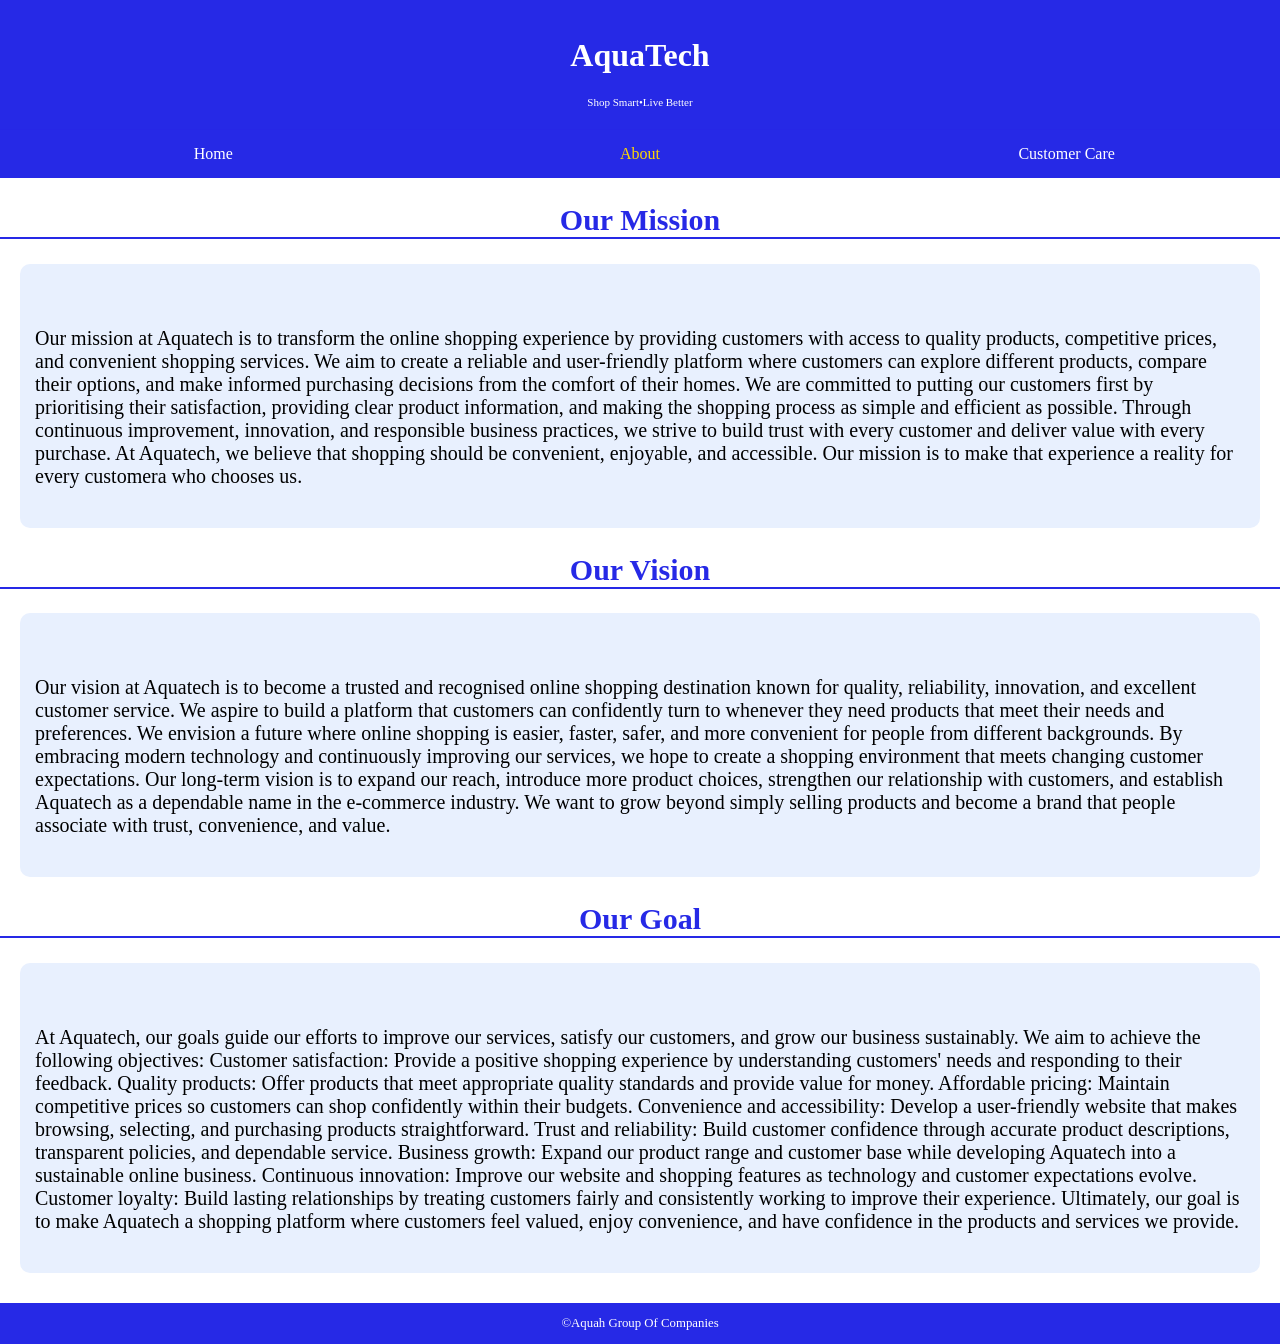
==== about.html @ f67671f9 "Add files via upload" ====
<!DOCTYPE html>
<html lang="en">
<head>
    <meta charset="UTF-8">
    <title>AquaTech</title>
    <link rel="stylesheet" href="style.css">
</head>
<body>
     <header>
        <h1>AquaTech</h1>
        <p id="motto">Shop Smart•Live Better</p>
    </header>
    <nav>
        <ul>
            <li><a href="Home.html" >Home</a></li>
            <li><a href="#" id="active">About</a></li>
            <li><a href="custcare.html">Customer Care</a></li>
        </ul>
    </nav>
    <section>
    <h2>Our Mission</h2>
    <div class="about">
     <img src="Images/img1.png" alt=""> <br>  
    <p>Our mission at Aquatech is to transform the online shopping experience by providing customers with access to quality products, competitive prices, and convenient shopping services. We aim to create a reliable and user-friendly platform where customers can explore different products, compare their options, and make informed purchasing decisions from the comfort of their homes.
We are committed to putting our customers first by prioritising their satisfaction, providing clear product information, and making the shopping process as simple and efficient as possible. Through continuous improvement, innovation, and responsible business practices, we strive to build trust with every customer and deliver value with every purchase.
At Aquatech, we believe that shopping should be convenient, enjoyable, and accessible. Our mission is to make that experience a reality for every customera who chooses us.</p>
    </div>
    </section>
    <h2>Our Vision</h2>
    <section>
        <div class="about">
          <img src="Images/img2.png" alt="">
          <p>Our vision at Aquatech is to become a trusted and recognised online shopping destination known for quality, reliability, innovation, and excellent customer service. We aspire to build a platform that customers can confidently turn to whenever they need products that meet their needs and preferences.
We envision a future where online shopping is easier, faster, safer, and more convenient for people from different backgrounds. By embracing modern technology and continuously improving our services, we hope to create a shopping environment that meets changing customer expectations.
Our long-term vision is to expand our reach, introduce more product choices, strengthen our relationship with customers, and establish Aquatech as a dependable name in the e-commerce industry. We want to grow beyond simply selling products and become a brand that people associate with trust, convenience, and value.</p>  
        </div>
    </section>
    <h2>Our Goal</h2>
    <section>
        <div class="about">
            <img src="Images/img3.png" alt="">
            <p>
                At Aquatech, our goals guide our efforts to improve our services, satisfy our customers, and grow our business sustainably. We aim to achieve the following objectives:
Customer satisfaction: Provide a positive shopping experience by understanding customers' needs and responding to their feedback.
Quality products: Offer products that meet appropriate quality standards and provide value for money.
Affordable pricing: Maintain competitive prices so customers can shop confidently within their budgets.
Convenience and accessibility: Develop a user-friendly website that makes browsing, selecting, and purchasing products straightforward.
Trust and reliability: Build customer confidence through accurate product descriptions, transparent policies, and dependable service.
Business growth: Expand our product range and customer base while developing Aquatech into a sustainable online business.
Continuous innovation: Improve our website and shopping features as technology and customer expectations evolve.
Customer loyalty: Build lasting relationships by treating customers fairly and consistently working to improve their experience.
Ultimately, our goal is to make Aquatech a shopping platform where customers feel valued, enjoy convenience, and have confidence in the products and services we provide.
            </p>
        </div>
    </section>
    <footer>
        ©Aquah Group Of Companies 
    </footer>
</body>
</html>
---- style.css ----
table ,th,tr,td {
            border:1px solid;
            border-collapse:collapse;
            padding:1em;
            width:100%;
            height:90px;
        }
        #head {
            background-color:#2629e6;
            color:white;
            
        }
        
        input {
            width:90%;
        }
        
        header {
            background-color:#2629e6;
            padding:1em;
            color:white;
            text-align:center;
            border-bottom:1px solid #2627e6;
            padding-bottom:10px;
            
            
           
           
        }
        body {
            margin:0px;
            taxt-align:center;
        }
        
        table {margin-top:40px;
            
        }
        
        footer {background-color:#2629e6;
        padding:1em;
        color:white;
        text-align:center;
        font-size:0.8em;
        margin-top:30px;
            
        }
        
        button{
            color:white;
            background-color:#2629e6;
            padding:5px;
            margin-top:5px;
            border:none;
            border-radius:8px;
            box-shadow:2px 2px 5px black;
        }
        
        h2 {
            font-size:30px;
            color:#2629e6;
            text-align:center;
            border-bottom:2px solid #2629e6;
        }
        
        #button {
            width:80%;
            text-align:center;
            padding; 30px;
            font-size:18px;
            padding-top:20px;
            padding-bottom:20px;
            border-radius:8px;
        }
        
        #butc {text-align:center;
            
        }
        
          #check {text-align:center;
        color:#2629e
        font-size:25px;
        margin:10px;
        padding:8px;
            
        }
        nav {
            background-color:#2629e6;
        }
       
      nav ul {
    display: grid;
    grid-template-columns: repeat(3, 1fr);
    list-style: none;
    padding: 0;
    margin: 0;
}

nav a {
    display: block;
    text-align: center;
    padding: 15px 0;
    color: white;
    text-decoration: none;
} 
 
 
 nav a:hover{
     background-color:#5582ff;
 }
    
 table   img {
    width: 150px;
    height: auto; /* Keeps the image proportions correct */
    border-radius: 10px;
    box-shadow:2px 2px 8px black;
}


.about {
    background-color:#e8f0fe;
    margin:0 20px;
    border-radius:10px;
    padding:20px 15px;
    font-size:20px;
    box-shadow:2px 2px 8px back;
}


.about img {
    border-radius:10px;
    width:100%;
    height:auto;
}

#motto {
    font-size:11px;
}


#form {
    width: 400px;
    height: 450px;
    background-color: #e8f0fe;
    margin: 30px auto;
    padding: 20px;
    text-align:center;
    border-radius:10px;
}
    form input {
        width:50%;
        height:1.5em;
    }
    
    
  
    
    
    
    #submit {
        background-color:#2629e6;
        padding:15px;
        color:white;
        font-size:15px;
        border:none;
        box-shadow:2px 2px 8px black;
        width:40%;
    }


  #active {
      color:gold;
  }
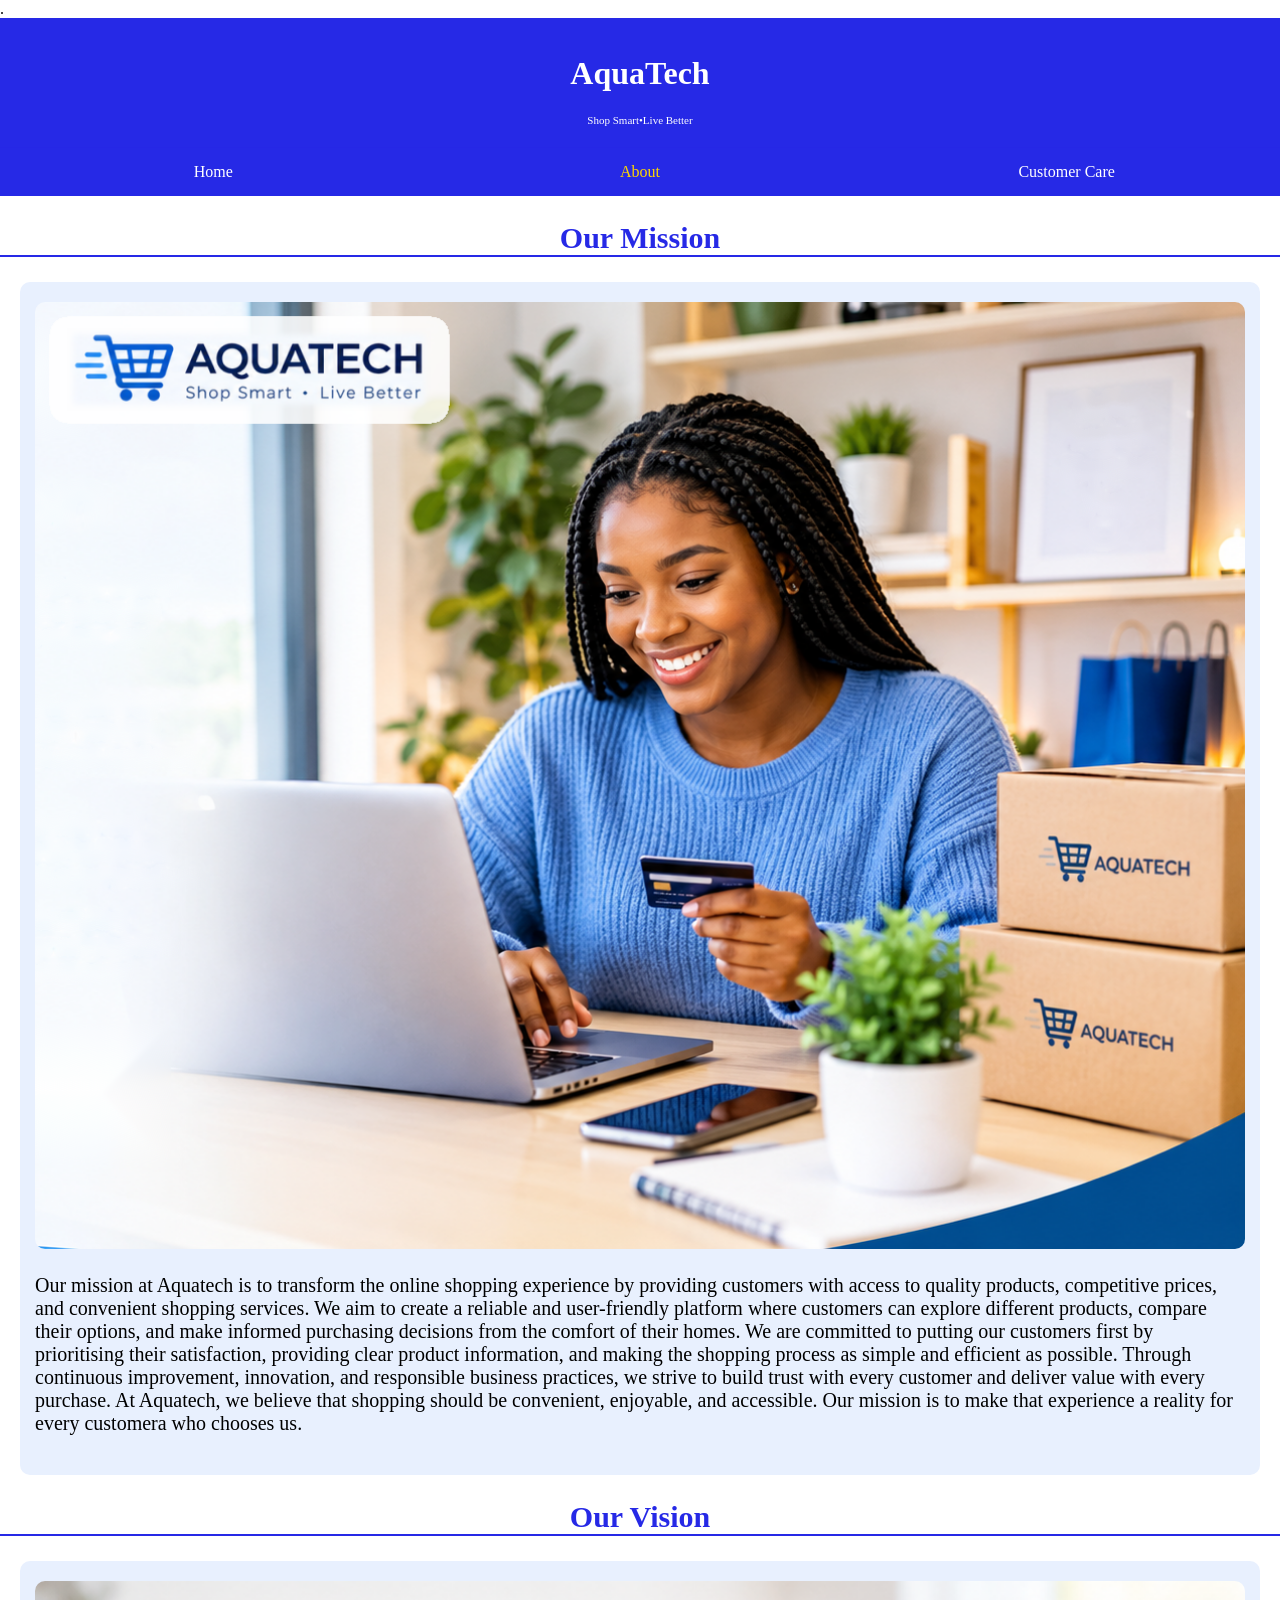
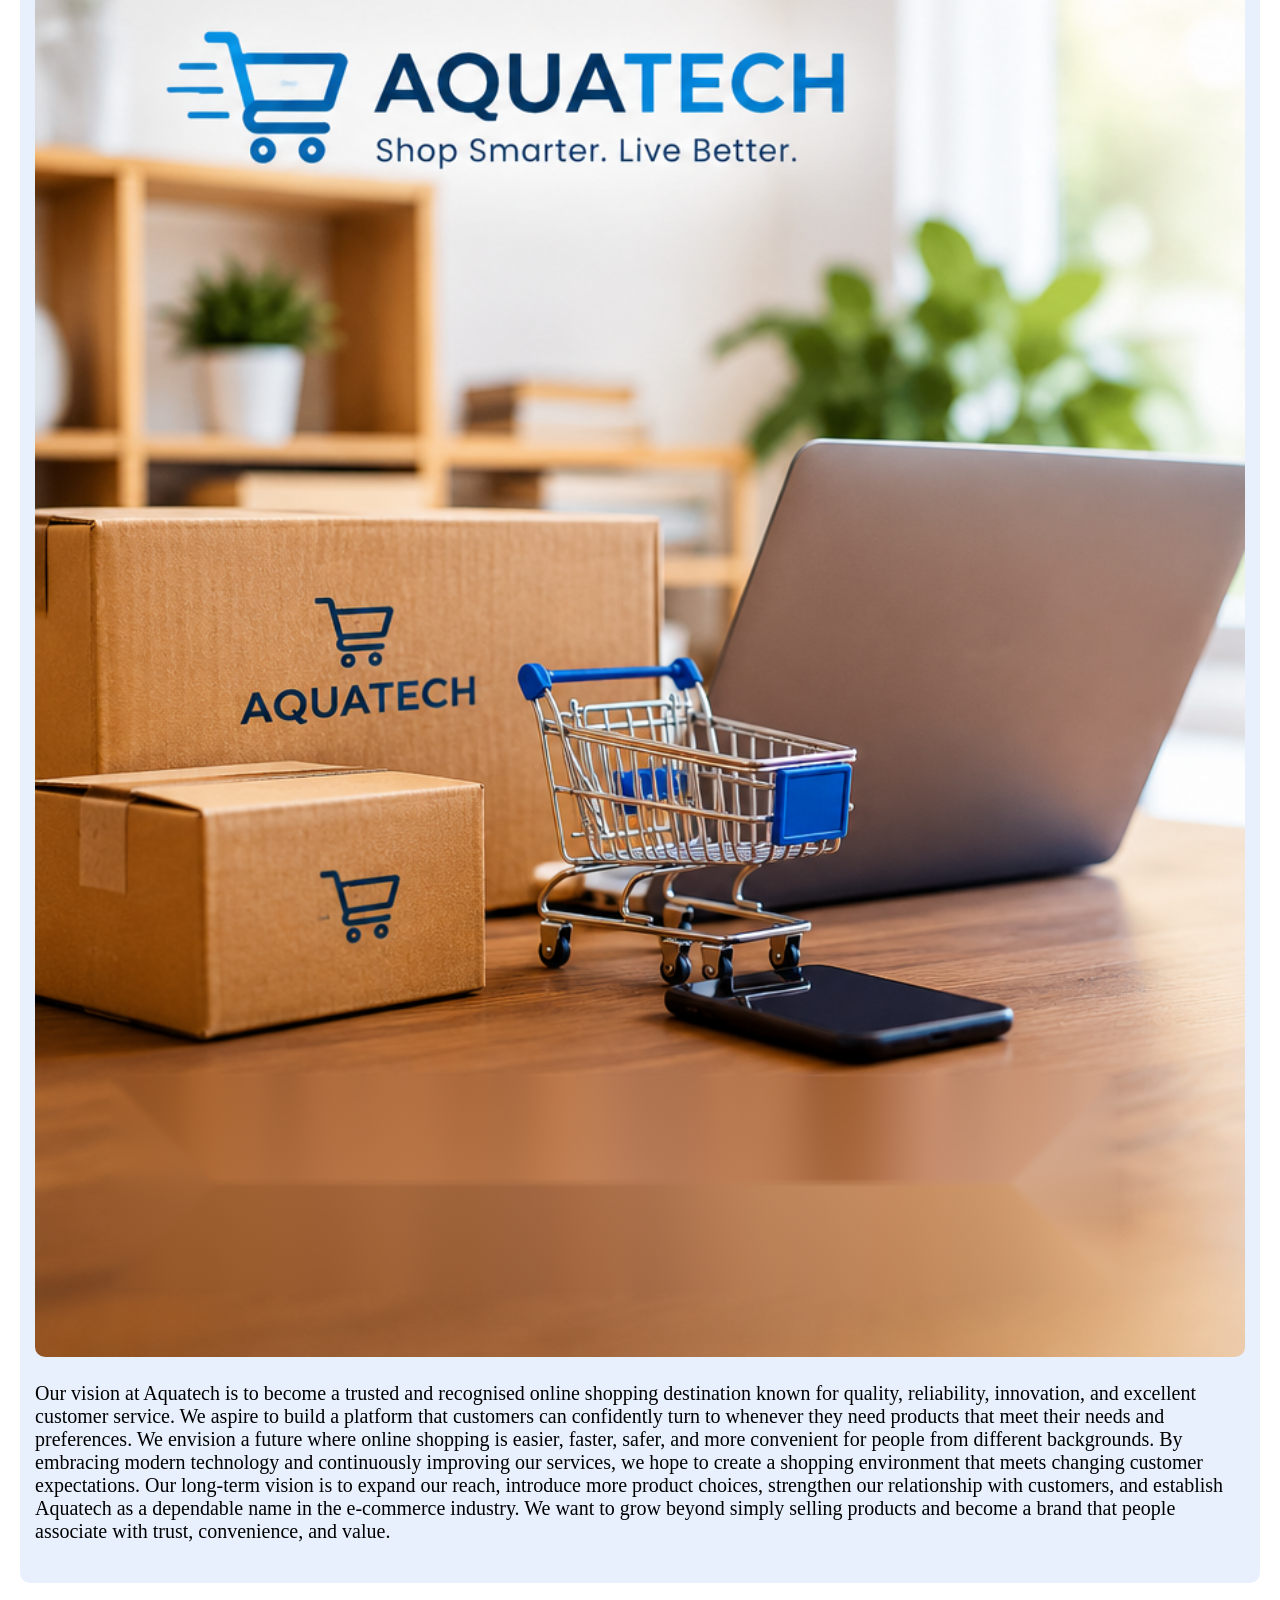
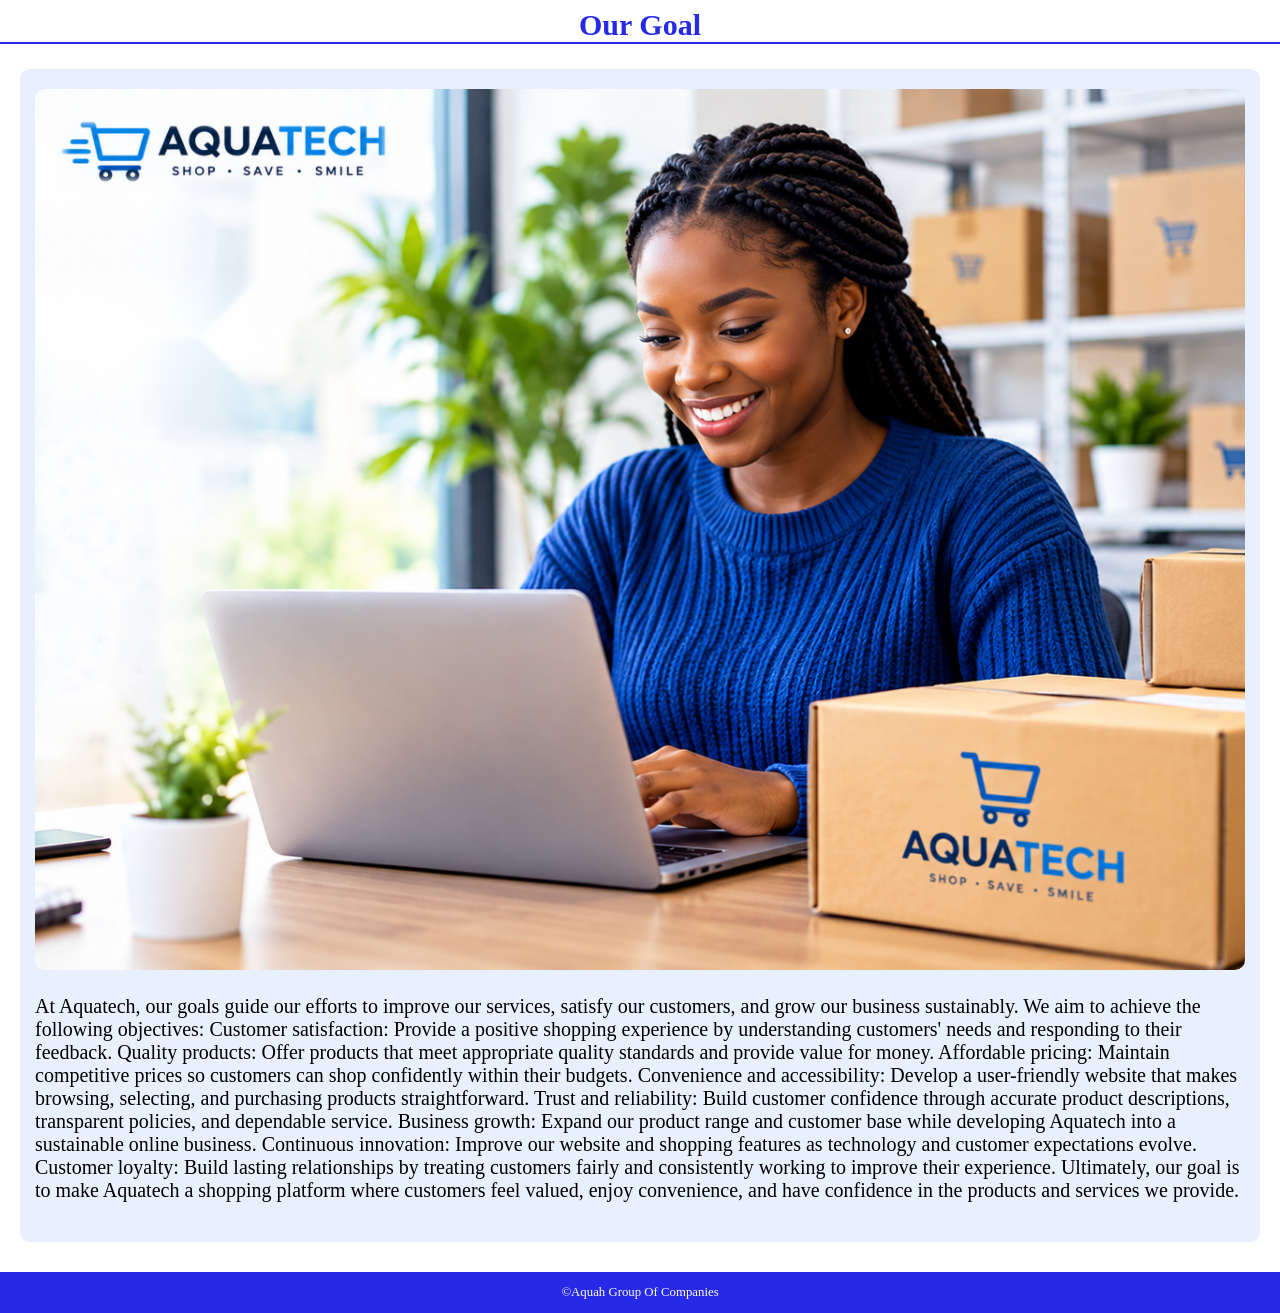
==== commit 788d13e6: "Update about.html" ====
--- a/about.html
+++ b/about.html
@@ -2,7 +2,7 @@
 <html lang="en">
 <head>
     <meta charset="UTF-8">
-    <title>AquaTech</title>
+    <title>Aquatech – Online Shopping in Ghana</title>.
     <link rel="stylesheet" href="style.css">
 </head>
 <body>
@@ -12,7 +12,7 @@
     </header>
     <nav>
         <ul>
-            <li><a href="Home.html" >Home</a></li>
+            <li><a href="index.html" >Home</a></li>
             <li><a href="#" id="active">About</a></li>
             <li><a href="custcare.html">Customer Care</a></li>
         </ul>
@@ -20,7 +20,7 @@
     <section>
     <h2>Our Mission</h2>
     <div class="about">
-     <img src="Images/img1.png" alt=""> <br>  
+     <img src="img1.png" alt=""> <br>  
     <p>Our mission at Aquatech is to transform the online shopping experience by providing customers with access to quality products, competitive prices, and convenient shopping services. We aim to create a reliable and user-friendly platform where customers can explore different products, compare their options, and make informed purchasing decisions from the comfort of their homes.
 We are committed to putting our customers first by prioritising their satisfaction, providing clear product information, and making the shopping process as simple and efficient as possible. Through continuous improvement, innovation, and responsible business practices, we strive to build trust with every customer and deliver value with every purchase.
 At Aquatech, we believe that shopping should be convenient, enjoyable, and accessible. Our mission is to make that experience a reality for every customera who chooses us.</p>
@@ -29,7 +29,7 @@
     <h2>Our Vision</h2>
     <section>
         <div class="about">
-          <img src="Images/img2.png" alt="">
+          <img src="img2.png" alt="">
           <p>Our vision at Aquatech is to become a trusted and recognised online shopping destination known for quality, reliability, innovation, and excellent customer service. We aspire to build a platform that customers can confidently turn to whenever they need products that meet their needs and preferences.
 We envision a future where online shopping is easier, faster, safer, and more convenient for people from different backgrounds. By embracing modern technology and continuously improving our services, we hope to create a shopping environment that meets changing customer expectations.
 Our long-term vision is to expand our reach, introduce more product choices, strengthen our relationship with customers, and establish Aquatech as a dependable name in the e-commerce industry. We want to grow beyond simply selling products and become a brand that people associate with trust, convenience, and value.</p>  
@@ -38,7 +38,7 @@
     <h2>Our Goal</h2>
     <section>
         <div class="about">
-            <img src="Images/img3.png" alt="">
+            <img src="img3.png" alt="">
             <p>
                 At Aquatech, our goals guide our efforts to improve our services, satisfy our customers, and grow our business sustainably. We aim to achieve the following objectives:
 Customer satisfaction: Provide a positive shopping experience by understanding customers' needs and responding to their feedback.
